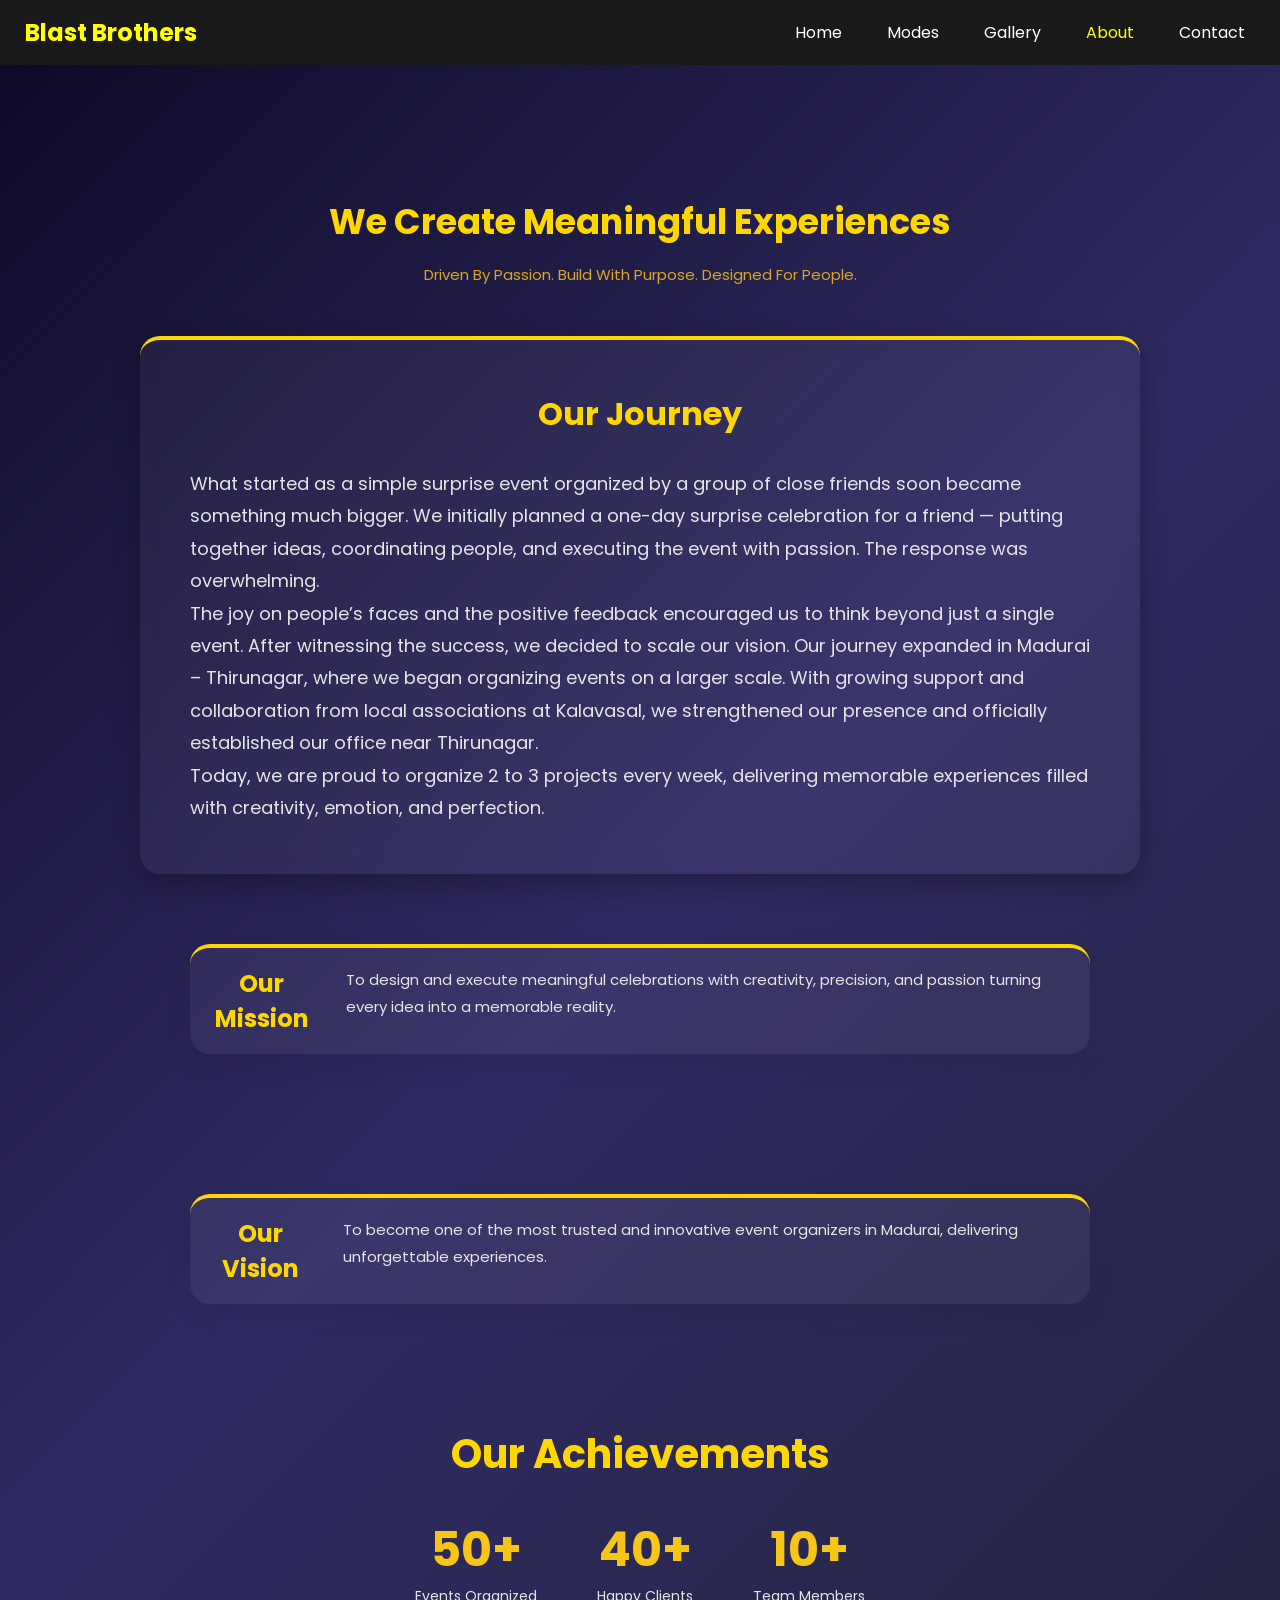
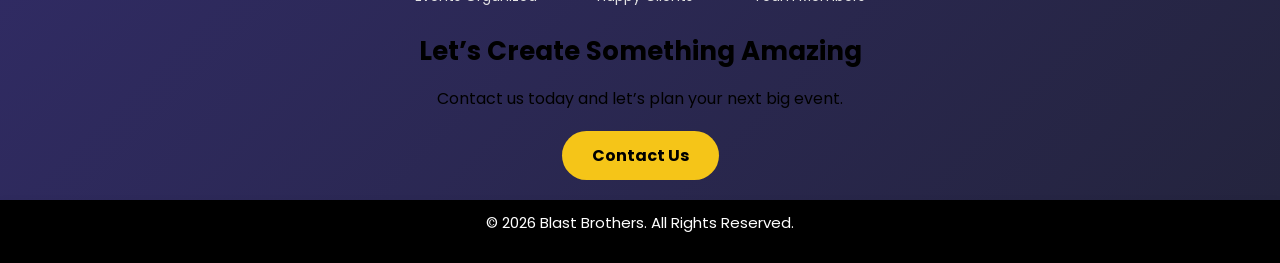
==== about.html @ 0a59b3f1 "Blast_Brother's Website With Updation" ====
<!DOCTYPE html>
<html>
<head>
    <meta name="viewport" content="width=device-width, initial-scale=1.0">
    <title>About - Blast Brothers</title>
    <link rel="stylesheet" href="style.css">
    <link rel="stylesheet" href="https://cdnjs.cloudflare.com/ajax/libs/font-awesome/6.5.0/css/all.min.css">
    <link href="https://fonts.googleapis.com/css2?family=Playfair+Display:wght@600;700&family=Poppins:wght@300;500&display=swap" rel="stylesheet">
</head>
<body class="loading">
<div id="loader">
  <div class="loader-content">
     <div class="spinner"></div>
     <p>Please Wait.....</p>
  </div>
</div>
<header>
  <div class="menu-btn" onclick="toggleMenu()">☰</div>

  <nav id="mobileMenu" class="nav-links">
   <a href="index.html">Home</a>
   <a href="service.html">Modes</a>
   <a href="gallery.html">Gallery</a>
   <a href="about.html" class="active">About</a>
   <a href="contact.html">Contact</a>
  </nav>


<div class="logo">
<a href="about.html">Blast Brothers</a>
</div>



</header>
<main>
  <section class="about-hero">
    <h1>We Create Meaningful Experiences</h1>
    <p>Driven By Passion. Build With Purpose. Designed For People.</p>
  </section>

  <!-- Our Journey -->
<section class="container">  
  <section class="section-journey">
     <h1>Our Journey</h1>
     <p>
      What started as a simple surprise event organized by a group of close friends soon became something much bigger.
      We initially planned a one-day surprise celebration for a friend — putting together ideas, coordinating people, and executing the event with passion. The response was overwhelming. </p>
     <p>The joy on people’s faces and the positive feedback encouraged us to think beyond just a single event.
        After witnessing the success, we decided to scale our vision.
        Our journey expanded in Madurai – Thirunagar, where we began organizing events on a larger scale. With growing support and collaboration from local associations at Kalavasal, we strengthened our presence and officially established our office near Thirunagar.</p>
     <p>Today, we are proud to organize 2 to 3 projects every week, delivering memorable experiences filled with creativity, emotion, and perfection.
     </p>
  </section>

<!-- Our Mission -->
  <section class="section mission">
     <div class="ms-cards">
        <h2>Our Mission</h2>
        <p>
           To design and execute meaningful celebrations with creativity,
           precision, and passion turning every idea into a memorable reality.
        </p>
     </div>
  </section>

<!-- Our Vision -->
  <section class="section vision">
     <div class="ms-cards">
       <h2>Our Vision</h2>
       <p>
         To become one of the most trusted and innovative event organizers
         in Madurai, delivering unforgettable experiences.
       </p>
     </div>
  </section>
</section> 
<!-- Achievements -->
<section class="about-bottom">

    <div class="achievements">
        <h2>Our Achievements</h2>
        <div class="achieve-box">
            <div>
                <h3>50+</h3>
                <p>Events Organized</p>
            </div>
            <div>
                <h3>40+</h3>
                <p>Happy Clients</p>
            </div>
            <div>
                <h3>10+</h3>
                <p>Team Members</p><br>
            </div>
        </div>
    </div>

    <div class="about-cta">
        <h2>Let’s Create Something Amazing</h2>
        <p>Contact us today and let’s plan your next big event.</p>
        <a href="contact.html" class="cta-btn">Contact Us</a>
        
         
    </div>

</section>
</main>
<footer class="footer">
  <p>© 2026 Blast Brothers. All Rights Reserved.</p>
</footer>
<script>
function toggleMenu(){
document.getElementById("mobileMenu").classList.toggle("show");
}
let loaderTimeout;


loaderTimeout = setTimeout(() => {
  document.body.classList.add("loading");
  const loader = document.getElementById("loader");
  if(loader){
    loader.style.display = "flex";
  }
}, 300); 

window.addEventListener("load", function(){

  clearTimeout(loaderTimeout); 

  const loader = document.getElementById("loader");

  if(document.body.classList.contains("loading")){
    loader.classList.add("fade-out");

    setTimeout(() => {
      loader.style.display = "none";
      document.body.classList.remove("loading");
    }, 400);
  }
});
</script>
</body>
</html>
---- style.css ----
* {
    margin: 0;
    padding: 0;
    box-sizing: border-box;
}

html,body{
    
    margin: 0;
    padding: 0;
    font-family: 'Poppins',sans-serif;
}

body {
    font-family: 'Poppins', sans-serif;
    background:#555;
    color: #222;
    display: flex;
    flex-direction: column;
    min-height: 100vh;
}
main{
    flex: 1;
    padding-top: 80px;
    min-height: 100vh;
    background: linear-gradient(135deg, #0f0c29, #302b63,#24243e);
}    





 
/* Hero */
.hero{
    min-height:100vh;
    display:flex;
    align-items:center;
    justify-content:center;
    text-align:center;
    padding:60px 20px;
    background:
  linear-gradient(135deg, #0f0c29, #302b63,#24243e);

  background-size:cover;
  background-position:center;
  color:white;
  position:relative;
}

.hero-content{
    max-width:900px;
    width:100%;
    margin:auto;
}

.hero h1{
    font-size:clamp(28px,5vw,48px);
    line-height:1.2;
    color: black;
    margin-bottom:18px;
}

.hero p{
    font-size:clamp(15px,2.5vw,20px);
    line-height:1.4;
    color: burlywood;
    max-width:650px;
    margin:0 auto 25px;
}
.hero-buttons{
    display:flex;
    justify-content:center;
    gap:15px;
    flex-wrap:wrap;
    margin-bottom:25px;
}
.trust{
    display:flex;
    justify-content:center;
    gap:25px;
    color: burlywood;
    flex-wrap:wrap;
    font-size:clamp(14px,2vw,18px);
}

.btn{
  display:inline-block;
  padding:15px 34px;
  border-radius:40px;
  text-decoration:none;
  font-size:18px;
  font-weight:600;
  margin:8px;
  transition:0.3s;
}

.primary{
  background:linear-gradient(45deg,#7b2ff7,#f107a3);
  color:white;
}

.primary:hover{
  transform:translateY(-4px);
  box-shadow:0 12px 30px rgba(0,0,0,0.35);
}

.secondary{
  border:2px solid white;
  color:white;
}

.secondary:hover{
  background:white;
  color:black;
}

.trust{
  margin-top:15px;
  font-size:16px;
}

.scroll{
  position:absolute;
  bottom:25px;
  width:100%;
  text-align:center;
  font-size:18px;
  animation:bounce 1.6s infinite;
  text-decoration: none;
}

@keyframes bounce{
  0%,100%{transform:translateY(0);}
  50%{transform:translateY(8px);}
}

@media(max-width:768px){
.hero-content h1{font-size:34px;}
.hero-content p{font-size:17px;}
}



/* soft attention animation */
@keyframes pulse{
  0%{box-shadow:0 0 0 0 rgba(255,78,80,0.6);}
  70%{box-shadow:0 0 0 14px rgba(255,78,80,0);}
  100%{box-shadow:0 0 0 0 rgba(255,78,80,0);}
}

/* Services */
.modes{
padding:80px 20px;
background:linear-gradient(135deg, #0f0c29, #302b63,#24243e);
text-align:center;
color:white;
}

.mode-grid{
display:grid;
grid-template-columns:repeat(3,1fr);
gap:28px;
max-width:1000px;
margin:auto;
}
@media(max-width:900px){
    .mode-grid{
        grid-template-columns: repeat(2,1fr);
    }
}
@media(max-width:520px){
    .mode-grid{
        grid-template-columns: 1fr;
    }
}

.box{
background:rgba(255,255,255,0.14);
border-radius:18px;
padding:34px 28px;
transition:.3s;
box-shadow: 0 10px 30px rgba(0, 0, 0, 0.35);
backdrop-filter: blur(6px);
}

.box:hover{
transform:translateY(-8px);
background:blueviolet;
}

.box button{
margin-top:18px;
padding:12px 22px;
border:none;
border-radius:25px;
background: purple;
color:white;
cursor:pointer;
}
/* hidden initially */
.mode-grid .box{
  opacity:0;
  transform:translateY(60px);
  transition:all 0.6s ease;
}

/* when visible */
.mode-grid .box.show{
  opacity:1;
  transform:translateY(0);
}
.popup{
position:fixed;
width:100%;
height:100%;
top:0;
left:0;
background:rgba(0,0,0,.25);
display:none;
justify-content:center;
align-items:center;
padding:20px;
}
.close{
    color: red;
    font-size: medium;
}

.popup-content{
background:linear-gradient(135deg, #0f0c29, #302b63,#24243e);
padding:45px 38px;
border-radius:20px;
max-width:460px;
width:100%;
position:relative;
text-align:center;
color: white;
box-shadow: 0 30px 80px rgba(0, 0, 0, 0.6);
}

.popup-content span{
position:absolute;
top:15px;
right:18px;
cursor:pointer;
font-size:20px;
}
.title{
    font-size: 30px;
    margin-bottom: 10px;
    color: #000;
    font-family: 'Poppins', sans-serif;
}
.head{
    font-family: "Poppins", sans-serif;
    color: gold;
    font-size: 30px;
}
.desc{
    margin-top: 15px;
    line-height: 1.6;
    font-size: 16px;
    max-width: 380px;
    margin-left: auto;
    margin-right: auto;
}
.includes{
    border-top: 1px solid rgba(255, 255, 255, 0.35);
    list-style: none;
    padding-top: 15px;
    margin-top: 18px;
    text-align: center;
}
.includes li{
    margin: 8px 0;
    font-weight: 500;
}
.price{
margin-top:18px;
font-size:24px;
font-weight:700;
color:#ffe082;
}

.book{
display:inline-block;
margin-top:18px;
padding:14px 30px;
background:white;
color:#0072ff;
border-radius:30px;
font-weight:700;
text-decoration:none;
}
.btn{
    font-family: Verdana, Geneva, Tahoma, sans-serif;
   
}

/* Footer */
.footer{
    background:rgba(0, 0, 0, 0.7);
    backdrop-filter: blur(8px);
    box-shadow: 0 2px 10px rgba(0,0,0,0.05);
    color:#ddd;
    padding:40px 20px;
    font-family:inherit;
}

/* GRID SYSTEM */
.footer-container{
    max-width:1200px;
    margin:auto;
    display:grid;
    justify-content: space-between;
    grid-template-columns:repeat(auto-fit,minmax(230px,1fr));
    gap:20px;
    background:rgba(0, 0, 0, 0.7);
    backdrop-filter: blur(8px);
    box-shadow: 0 2px 10px rgba(0,0,0,0.05);
}

.footer-container > div:first-child {
    width: 100%;
    max-width: none;
    
}
.footer-container > div:first-child p{
    width: 100%;
    white-space: normal;
    word-break: normal;
    overflow-wrap: break-word;
    
}

/* HEADINGS */
.footer h3,
.footer h4{
    color:#ffc107;
    margin-bottom:10px;
    font-size:18px;
}

/* TEXT */
.footer p{
    line-height:1.5;
    font-size:15px;
    margin-bottom:8px;
}

/* LINKS RESET */
.footer ul{
    list-style:none;
    padding:0;
    margin:0;
}

.footer ul li{
    margin-bottom:6px;
}

/* LINK STYLE */
.footer a{
    color:#ddd;
    text-decoration:none;
    font-size:15px;
    display: block;
    margin: 4px 0;
}

.footer a:hover{
    color:blue;
}
 
@media screen and (max-width:768px){

.footer-container{
    display:grid !important;
    grid-template-columns:1fr 1fr !important;
    text-align:center;
    gap:15px;
}

.footer-container > div:first-child{
    grid-column: 1 / -1 !important;
}
.footer-container > div:last-child{
    grid-column: 1 / -1;
}

}

/* CONTACT BUTTONS */
.calls-btn,
.insta_links{
    display:inline-flex;
    align-items:center;
    gap:8px;
    margin-top:8px;
    padding:8px 14px;
    background:grey;
    color:#000;
    border-radius:6px;
    font-weight:600;
}

.calls-btn:hover,
.insta_links:hover{
    background:whitesmoke;
}

/* COPYRIGHT */
.footer-bottom{
    border-top:1px solid black;
    margin-top:35px;
    padding-top:15px;
    text-align:center;
    font-size:14px;
}
.footer{
    text-align: center;
    color: white;
    background-color: #000;
    padding-top: 12px;
    padding-bottom: 20px;
}

/* ---------------- MOBILE PERFECT ---------------- */

@media(max-width:768px){

.footer{
    padding:30px 15px;
}

.footer-container{
    gap: 15px;
    display: grid;
    grid-template-columns: 1fr 1fr;
}

.footer h3,
.footer h4{
    font-size:17px;
}

}
.contact-box {
    margin-top: 30px;
    font-size: 18px;
}
.about-hero {
   background:linear-gradient(circle at center, #1f1f1f,#0d0d0d);
   color: #ffffff;
   text-align: center;
   padding: 50px 20px;
}

.about-hero h1 {
    font-size: 35px;
    margin-bottom: 15px;
    color: gold;
    font-family: 'Poppins', sans-serif;
}

.about-hero p {
    font-size: 15px;
    color: goldenrod;
    
}
.section {
  padding: 70px 20px;
  text-align: center;
}

/* Journey */
.section-journey {
  justify-content: center;
  align-items: center;
  background: rgba(255, 255, 255, 0.05);
  backdrop-filter: blur(10px);
  max-width: 1000px;
  width: 90%;
  padding: 50px;
  margin: 60px auto;
  box-shadow: 0 10px 30px rgba(0,0,0,0.3);
  border-top: 4px solid gold;
  border-radius: 20px;
  margin: auto;
}
.section-journey p{
    text-align: center;
    line-height: 1.8;
    font-size: 18px;
    color:#e5e5e5;
}
.section-journey h1{
    text-align: center;
    margin-bottom: 30px;
    font-size: 32px;
    font-family: 'Poppins', sans-serif;
    color: gold;
}



/* Mission & Vision Card */
.ms-cards {
  background:rgba(255, 255, 255, 0.05);
  gap: 30px;
  justify-content: center;
  align-items: stretch;
  display: flex;
  max-width: 900px;
  
  margin:0 auto;
  padding: 18px;
  border-radius: 20px;
  box-shadow: 0 10px 30px rgba(0,0,0,0.08);
  border-top: 4px solid gold;
  font-family: 'Poppins', sans-serif;
}
.ms-cards h2{
    color: gold;
}
.ms-cards p{
    color: #e5e5e5;
    font-size: 15px;
    line-height: 1.8;
    text-align: center;
}
.container{
    max-width: 1200px;
    margin: auto;
    padding: 0 20px;
}

/* Achievements */
.about-bottom {
    
    color: white;
    padding: 50px 20px 20px;   
    text-align: center;
    width: 100%;
}

.achievements {
    max-width: 1100px;
    margin: auto;
    text-align: center;
    
}

.achievements h2 {
    margin-bottom: 30px;
    font-size: 40px;
    color: gold;
}

.achieve-box {
    display: flex;
    justify-content: center;
    gap: 60px;
    margin-top: 30px;
    flex-wrap: wrap;
}

.achieve-box h3 {
    font-size: 48px;
    font-weight: 700;
    color: #F5C518;  
   
}
.achieve-box p{
    font-size: 14px;
    color: #e5e5e5;
}
.about-cta{
    max-width: 1100px;
    margin: auto;
    text-align: center;
    
}
.about-cta h2 {
    margin-bottom: 15px;
    font-size: 26px;
    color: #000 ;
    
}

.about-cta p {
    margin-bottom: 20px;
    color: black;
}

.cta-btn {
    display: inline-block;
    padding: 12px 30px;
    background: #F5C518;
    color: black;
    text-decoration: none;
    border-radius: 30px;
    font-weight: bold;
    transition: 0.3s;
}

.cta-btn:hover {
    background: white;
}

.contact-page {
    padding: 100px 10%;
   
    color: white;
    text-align: center;
}

.contact-hero-content h1 {
    font-size: 42px;
    margin-bottom: 15px;
}

.contact-hero-content p {
    color: #aaa;
    margin-bottom: 60px;
}

.contact-cards {
    display: flex;
    justify-content: center;
    gap: 40px;
    flex-wrap: wrap;
}

.contact-card {
    background: #1c1c1c;
    padding: 40px 30px;
    border-radius: 15px;
    width: 280px;
    transition: 0.3s;
    border: 1px solid #222;
}

.contact-card i {
    font-size: 30px;
    color: #ffb400;
    margin-bottom: 15px;
}

.contact-card h3 {
    margin-bottom: 10px;
}

.contact-card p,
.contact-card a {
    color: #ccc;
    text-decoration: none;
}

.contact-card:hover {
    transform: translateY(-8px);
    border-color: #ffb400;
}

.gallery{
  padding:90px 20px;
  text-align:center;
}

.filters button{
  margin:8px;
  padding:10px 22px;
  border:none;
  border-radius:25px;
  cursor:pointer;
  font-weight:600;
}

.gallery-grid{
  column-count:3;         
  column-gap:18px;
  max-width:1200px;
  margin:40px auto;
}

.gallery-item{
  width:100%;
  margin-bottom:18px;
  border-radius:14px;
  cursor:pointer;
  transition:0.35s;
}

.gallery-item:hover{
  transform:scale(1.03);
}

/* POPUP */

.popup{
  display:none;
  position:fixed;
  inset:0;
  background:rgba(0,0,0,0.9);
  justify-content:center;
  align-items:center;
  z-index:9999;
}

.popup img{
  max-width:90%;
  max-height:85%;
  border-radius:14px;
}

@media(max-width:900px){
.gallery-grid{column-count:2;}
}

@media(max-width:500px){
.gallery-grid{column-count:1;}
}
@media(max-width:768px){
.hero{
    min-height: auto;
    padding: 60px 20px;
}
.hero-buttons{
    display: flex;
    flex-direction: column;
    gap: 15px;
    align-items: center;
}
.hero h1{
    font-size: 32px;
    line-height: 1.3;
}
}
/* ===== GLOBAL RESPONSIVE FIX ===== */

img{
max-width:100%;
height:auto;
}

section{
width:100%;
padding:60px 20px;
}

/* ===== MOBILE TEXT SCALE ===== */

@media(max-width:768px){

h1{font-size:28px;}
h2{font-size:24px;}
p{font-size:16px;
   line-height: 1.6;
   letter-spacing: 0.3px;
 }

}

/* ===== FLEX ITEMS SAFE ===== */

.container,
.mode-grid,
.gallery-grid,
.contact-boxes{

width:100%;
max-width:1200px;
margin:auto;

}
.about-hero p,
.about-cta p{
    text-align: center;
}

.ms-cards p,
.section-journey p{

text-align:left;
word-spacing:normal ;
letter-spacing:normal ;
white-space:normal ;
}
/* HEADER LOGO */

header .logo a{
  color:yellow ;
  text-decoration:none ;
  font-weight:700 ;
  font-size:24px ;
}

header .logo a:hover{
  color:burlywood ;
}


/*  FORCE NAV  */
header nav a{
  color:white ;
  text-decoration:none ;
  margin:0 10px;
  transition:0.3s;
}

header nav a:hover{
  color:blue !important;
}
header nav a.active {
    color: yellow !important;
}

/* HEADER */
header{
  display:flex;
  justify-content:space-between;
  align-items:center;
  padding:15px 25px;
  background:rgba(0, 0, 0, 0.7);
  backdrop-filter: blur(8px);
  box-shadow: 0 2px 10px rgba(0,0,0,0.05);
  position:sticky;
  z-index: 9999;
}
.logo{
    margin-right: 40px;
    order: 1;
}
/*desktop nav */
.nav-links{
    display: flex;
    gap: 25px;
    margin-left: auto;
    order: 2;
   
    
}
.menu-btn{
    display: none;
    font-size: 24px;
    cursor: pointer;

}
/* MOBILE */
@media(max-width:768px){

.menu-btn{
  display:block;
  left: 15px;
  position: absolute;
  color: #aaa;
}
.logo{
    margin: 0 auto;
}

.nav-links{
  display:none;
  flex-direction:column;
  position:absolute;
  left: 0;
  top:70px;
  background:black;
  width:200px;
  padding:15px;
}

.nav-links.show{
 display:flex;
 flex-direction: column;
 z-index: 1000;
}
}
.offer-popup{
  display:none;
  position:fixed;
  inset:0;
  background:rgba(0,0,0,0.7);
  justify-content:center;
  align-items:center;
  z-index:9999;
}

.offer-box{
  background:#111;
  color:white;
  padding:30px;
  border-radius:15px;
  width:90%;
  max-width:420px;
  text-align:center;
}

.close{
  float:right;
  cursor:pointer;
  font-size:20px;
}
.offer-btn{
    margin-top: 20px;
    padding: 12px 22px;
    border: none;
    border-radius: 30px;
    font-weight: 600;
    cursor: pointer;
    background: linear-gradient(45deg,#ffb347,#ffcc33);
    color: black;
    box-shadow: 0 0 10px #ffd700
                0 0 20px #ff9f1c,
                0 0 40px #ff6b6b;;
    animation: glowPulse 1.5s infinite alternate;
    transition: 0.3s;

}
@keyframes glowPulse{
  from{
    box-shadow:
      0 0 10px #ffd700,
      0 0 20px #ff9f1c,
      0 0 40px #ff6b6b;
  }
  to{
    box-shadow:
      0 0 20px #ffd700,
      0 0 40px #ff9f1c,
      0 0 70px #ff6b6b;
  }
}

.offer-btn:hover{
  transform:scale(1.08);
}

.book-btn{
    display: inline-block;
    margin-top: 15px;
    padding: 12px 20px;
    border-radius:25px ;
    background: #0072ff;
    color: white;
    text-decoration: none;
    font-weight: bold;
}
body.loading{
    overflow: hidden;
}
#loader{
    position: fixed;
    inset: 0;
    background: white;
    display: none;
    justify-content: center;
    align-items: center;
    z-index: 9999;
}
.loader-content{
    text-align: center;
}
#loader.fade-out{
    opacity: 0;
    transition: opacity 0.5s ease;
}
.spinner{
    width: 45px;
    height: 45px;
    border: 4px solid rgba(255, 255, 255, 0.3);
    border-top: 4px solid #ff4d6d;
    border-radius: 50%;
    animation: spin 0.8s linear infinite;
}
.loader-content p{
    margin-top: 15px;
    color: black;
    font-size: 18px;
    letter-spacing: 1px;
    animation: fadeText 1s infinite alternate;
}
@keyframes spin{
    to{
        transform: rotate(360deg);
    }
}
@keyframes fadeText{
    from{opacity: 0.5;}
    to{opacity: 1;}
}
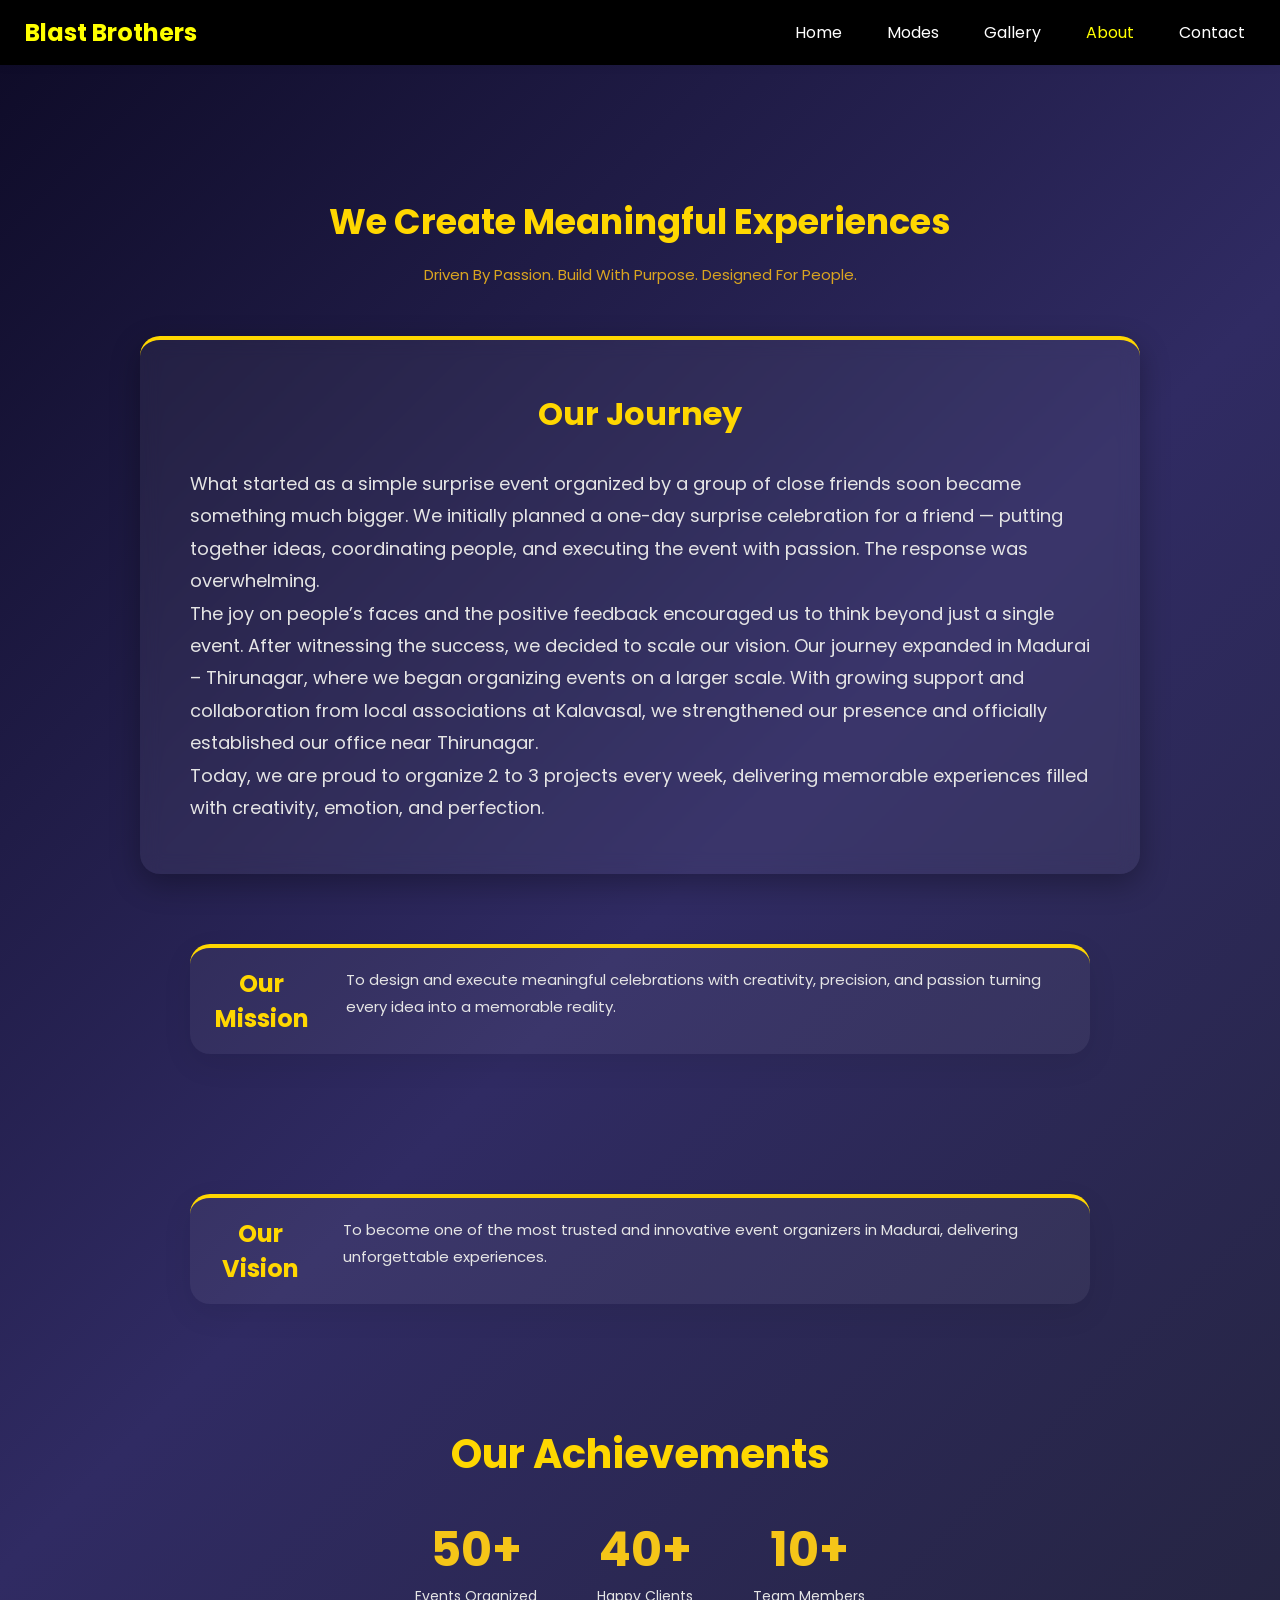
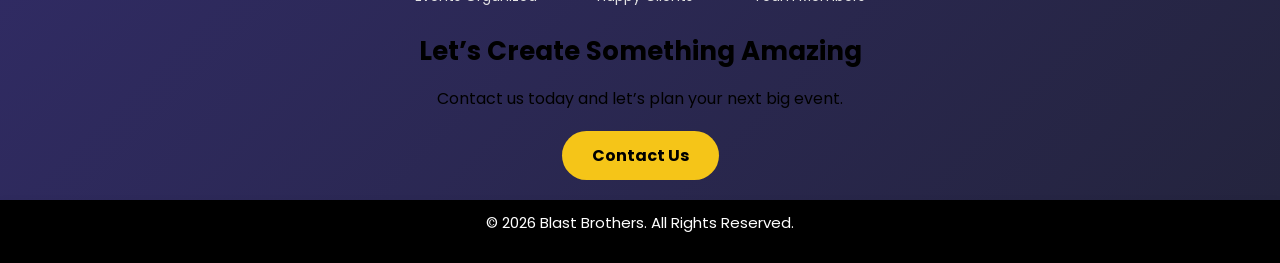
==== commit 56e62e5d: "Blast_Brother's Website With Updation" ====
--- a/about.html
+++ b/about.html
@@ -7,13 +7,7 @@
     <link rel="stylesheet" href="https://cdnjs.cloudflare.com/ajax/libs/font-awesome/6.5.0/css/all.min.css">
     <link href="https://fonts.googleapis.com/css2?family=Playfair+Display:wght@600;700&family=Poppins:wght@300;500&display=swap" rel="stylesheet">
 </head>
-<body class="loading">
-<div id="loader">
-  <div class="loader-content">
-     <div class="spinner"></div>
-     <p>Please Wait.....</p>
-  </div>
-</div>
+<body>
 <header>
   <div class="menu-btn" onclick="toggleMenu()">☰</div>
 
@@ -113,32 +107,7 @@
 function toggleMenu(){
 document.getElementById("mobileMenu").classList.toggle("show");
 }
-let loaderTimeout;
 
-
-loaderTimeout = setTimeout(() => {
-  document.body.classList.add("loading");
-  const loader = document.getElementById("loader");
-  if(loader){
-    loader.style.display = "flex";
-  }
-}, 300); 
-
-window.addEventListener("load", function(){
-
-  clearTimeout(loaderTimeout); 
-
-  const loader = document.getElementById("loader");
-
-  if(document.body.classList.contains("loading")){
-    loader.classList.add("fade-out");
-
-    setTimeout(() => {
-      loader.style.display = "none";
-      document.body.classList.remove("loading");
-    }, 400);
-  }
-});
 </script>
 </body>
 </html>
--- a/style.css
+++ b/style.css
@@ -39,13 +39,10 @@
     justify-content:center;
     text-align:center;
     padding:60px 20px;
-    background:
-  linear-gradient(135deg, #0f0c29, #302b63,#24243e);
-
-  background-size:cover;
-  background-position:center;
-  color:white;
-  position:relative;
+    background-size:cover;
+    background-position:center;
+    color:white;
+    position:relative;
 }
 
 .hero-content{
@@ -55,16 +52,16 @@
 }
 
 .hero h1{
-    font-size:clamp(28px,5vw,48px);
+    font-size:clamp(20px,5vw,40px);
     line-height:1.2;
-    color: black;
+    color: whitesmoke;
     margin-bottom:18px;
 }
 
 .hero p{
     font-size:clamp(15px,2.5vw,20px);
     line-height:1.4;
-    color: burlywood;
+    color: wheat;
     max-width:650px;
     margin:0 auto 25px;
 }
@@ -75,14 +72,7 @@
     flex-wrap:wrap;
     margin-bottom:25px;
 }
-.trust{
-    display:flex;
-    justify-content:center;
-    gap:25px;
-    color: burlywood;
-    flex-wrap:wrap;
-    font-size:clamp(14px,2vw,18px);
-}
+
 
 .btn{
   display:inline-block;
@@ -136,7 +126,7 @@
 }
 
 @media(max-width:768px){
-.hero-content h1{font-size:34px;}
+.hero-content h1{font-size:30px;}
 .hero-content p{font-size:17px;}
 }
 
@@ -152,7 +142,6 @@
 /* Services */
 .modes{
 padding:80px 20px;
-background:linear-gradient(135deg, #0f0c29, #302b63,#24243e);
 text-align:center;
 color:white;
 }
@@ -182,6 +171,7 @@
 transition:.3s;
 box-shadow: 0 10px 30px rgba(0, 0, 0, 0.35);
 backdrop-filter: blur(6px);
+color: black;
 }
 
 .box:hover{
@@ -256,6 +246,7 @@
     font-family: "Poppins", sans-serif;
     color: gold;
     font-size: 30px;
+    font-weight: 700;
 }
 .desc{
     margin-top: 15px;
@@ -822,7 +813,7 @@
   justify-content:space-between;
   align-items:center;
   padding:15px 25px;
-  background:rgba(0, 0, 0, 0.7);
+  background:black;
   backdrop-filter: blur(8px);
   box-shadow: 0 2px 10px rgba(0,0,0,0.05);
   position:sticky;
@@ -855,6 +846,7 @@
   left: 15px;
   position: absolute;
   color: #aaa;
+  
 }
 .logo{
     margin: 0 auto;
@@ -947,46 +939,124 @@
     text-decoration: none;
     font-weight: bold;
 }
-body.loading{
-    overflow: hidden;
-}
-#loader{
-    position: fixed;
-    inset: 0;
-    background: white;
-    display: none;
+/* 🔥 Recommended Modes */
+.recommended-modes {
+    padding: 70px 20px;
+    color: white;
+    text-align: center;
+}
+
+.recommended-modes h2 {
+    font-size: 32px;
+    margin-bottom: 10px;
+}
+
+.mode-sub {
+    color: #ff4d6d;
+    margin-bottom: 40px;
+}
+
+.mode-container {
+    display: flex;
     justify-content: center;
-    align-items: center;
-    z-index: 9999;
-}
-.loader-content{
-    text-align: center;
-}
-#loader.fade-out{
-    opacity: 0;
-    transition: opacity 0.5s ease;
-}
-.spinner{
-    width: 45px;
-    height: 45px;
-    border: 4px solid rgba(255, 255, 255, 0.3);
-    border-top: 4px solid #ff4d6d;
+    gap: 30px;
+    flex-wrap: wrap;
+}
+
+.mode-card {
+    background: #1a1a1a;
+    padding: 30px;
+    border-radius: 12px;
+    width: 280px;
+    transition: 0.4s ease;
+    box-shadow: 0 0 15px rgba(255,77,109,0.2);
+}
+
+.mode-card:hover {
+    transform: translateY(-10px);
+    box-shadow: 0 0 25px #ff4d6d;
+}
+
+.mode-card h3 {
+    margin-bottom: 15px;
+}
+
+.mode-card button {
+    margin-top: 15px;
+    padding: 10px 20px;
+    border: none;
+    background: #ff4d6d;
+    color: #fff;
+    border-radius: 6px;
+    cursor: pointer;
+    transition: 0.3s;
+}
+
+.mode-card button:hover {
+    background: #fff;
+    color: #000;
+}
+.testimonial-section {
+  padding: 80px 20px;
+  text-align: center;
+  color: white;
+}
+
+.slider {
+  width: 350px;
+  margin: 40px auto;
+  overflow: hidden;
+}
+
+.slides {
+  display: flex;
+  width: 100%;
+  transition: transform 0.5s ease-in-out;
+}
+
+.slide {
+  flex: 0 0 100%;
+  background:rgba(255,255,255,0.14);
+  color: black;
+  padding: 30px;
+  border-radius: 15px;
+  box-sizing: border-box;
+}
+
+.stars {
+  color: gold;
+  margin: 10px 0;
+}
+.client-img{
+    width: 90px;
+    height: 90px;
     border-radius: 50%;
-    animation: spin 0.8s linear infinite;
-}
-.loader-content p{
-    margin-top: 15px;
-    color: black;
-    font-size: 18px;
-    letter-spacing: 1px;
-    animation: fadeText 1s infinite alternate;
-}
-@keyframes spin{
-    to{
-        transform: rotate(360deg);
-    }
-}
-@keyframes fadeText{
-    from{opacity: 0.5;}
-    to{opacity: 1;}
+    object-fit: cover;
+    margin-bottom: 15px;
+}
+
+/* 🚀 Why Choose Us */
+.choose-section {
+    padding: 60px 20px;
+    text-align: center;
+    color: #fff;
+}
+
+.choose-container {
+    display: flex;
+    flex-wrap: wrap;
+    justify-content: center;
+    gap: 20px;
+}
+
+.choose-box {
+    background: #1a1a1a;
+    padding: 15px 25px;
+    border-radius: 8px;
+    transition: 0.3s;
+}
+
+.choose-box:hover {
+    background: #ff4d6d;
+    transform: translateY(-5px);
 }
